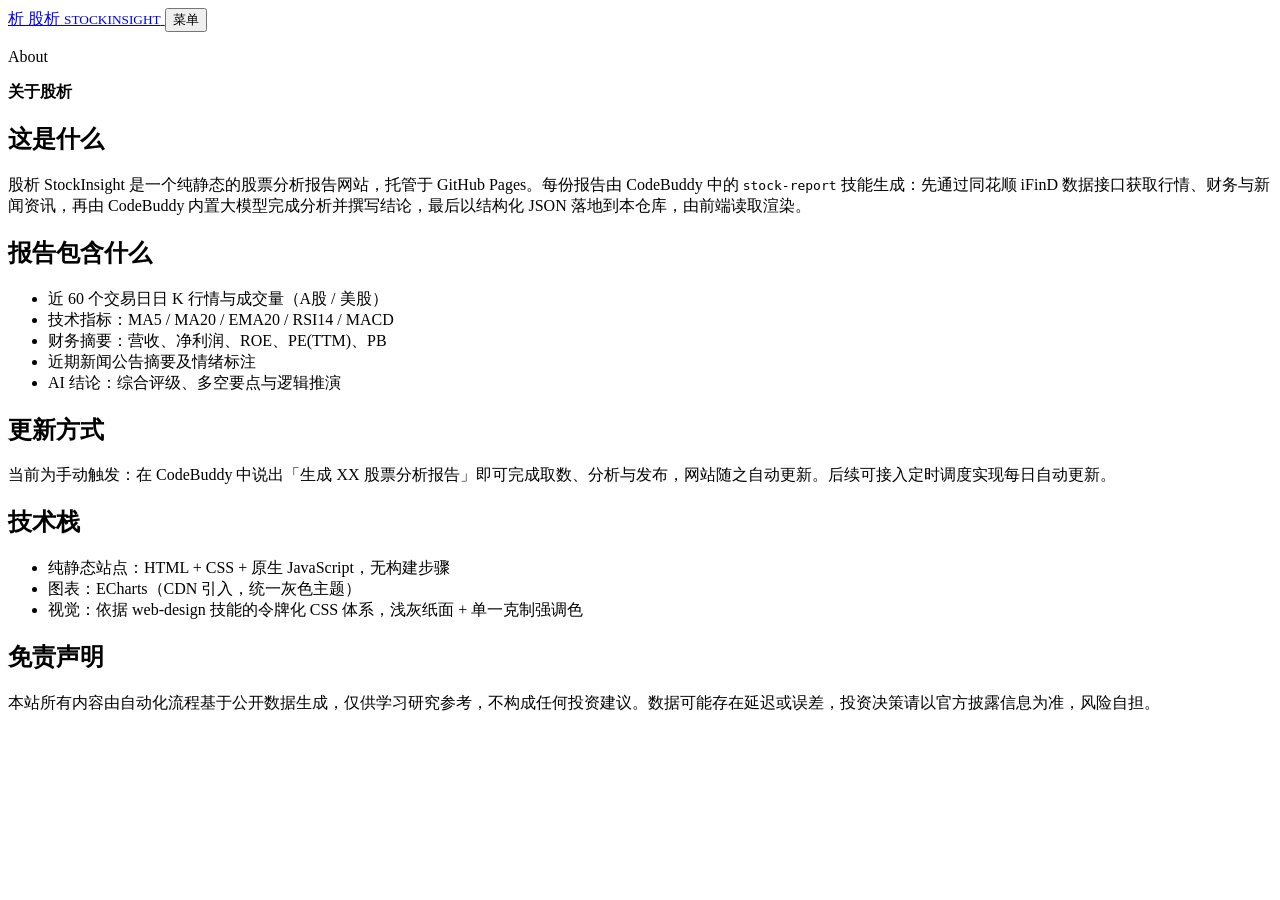
==== about.html @ b238d1f6 "feat: initial release of StockInsight site: about.html" ====
<!DOCTYPE html>
<html lang="zh-CN">
<head>
  <meta charset="UTF-8" />
  <meta name="viewport" content="width=device-width, initial-scale=1.0" />
  <title>关于 · 股析 StockInsight</title>
  <meta name="description" content="关于股析：数据来源、报告生成方式与免责声明。" />
  <link rel="stylesheet" href="assets/css/style.css" />
  <link rel="icon" href="data:image/svg+xml,<svg xmlns='http://www.w3.org/2000/svg' viewBox='0 0 100 100'><rect width='100' height='100' rx='22' fill='%2322262B'/><text x='50' y='68' font-size='52' text-anchor='middle' fill='white' font-family='sans-serif' font-weight='700'>析</text></svg>" />
</head>
<body>
  <header class="nav">
    <div class="nav-inner">
      <a class="brand" href="index.html">
        <span class="brand-mark">析</span>
        <span>股析 <small>STOCKINSIGHT</small></span>
      </a>
      <button class="nav-toggle" id="nav-toggle" aria-label="打开菜单">菜单</button>
      <nav class="nav-links" id="nav-links" aria-label="主导航"></nav>
    </div>
  </header>

  <main class="page-main">
    <div class="container prose">
      <p class="eyebrow">About</p>
      <h1 style="font-size:var(--text-2xl);margin-block:var(--space-3) var(--space-6)">关于股析</h1>

      <h2>这是什么</h2>
      <p>股析 StockInsight 是一个纯静态的股票分析报告网站，托管于 GitHub Pages。每份报告由 CodeBuddy 中的 <code>stock-report</code> 技能生成：先通过同花顺 iFinD 数据接口获取行情、财务与新闻资讯，再由 CodeBuddy 内置大模型完成分析并撰写结论，最后以结构化 JSON 落地到本仓库，由前端读取渲染。</p>

      <h2>报告包含什么</h2>
      <ul>
        <li>近 60 个交易日日 K 行情与成交量（A股 / 美股）</li>
        <li>技术指标：MA5 / MA20 / EMA20 / RSI14 / MACD</li>
        <li>财务摘要：营收、净利润、ROE、PE(TTM)、PB</li>
        <li>近期新闻公告摘要及情绪标注</li>
        <li>AI 结论：综合评级、多空要点与逻辑推演</li>
      </ul>

      <h2>更新方式</h2>
      <p>当前为手动触发：在 CodeBuddy 中说出「生成 XX 股票分析报告」即可完成取数、分析与发布，网站随之自动更新。后续可接入定时调度实现每日自动更新。</p>

      <h2>技术栈</h2>
      <ul>
        <li>纯静态站点：HTML + CSS + 原生 JavaScript，无构建步骤</li>
        <li>图表：ECharts（CDN 引入，统一灰色主题）</li>
        <li>视觉：依据 web-design 技能的令牌化 CSS 体系，浅灰纸面 + 单一克制强调色</li>
      </ul>

      <h2>免责声明</h2>
      <p>本站所有内容由自动化流程基于公开数据生成，仅供学习研究参考，不构成任何投资建议。数据可能存在延迟或误差，投资决策请以官方披露信息为准，风险自担。</p>
    </div>
  </main>

  <footer class="footer" id="footer"></footer>

  <script src="assets/js/common.js"></script>
</body>
</html>
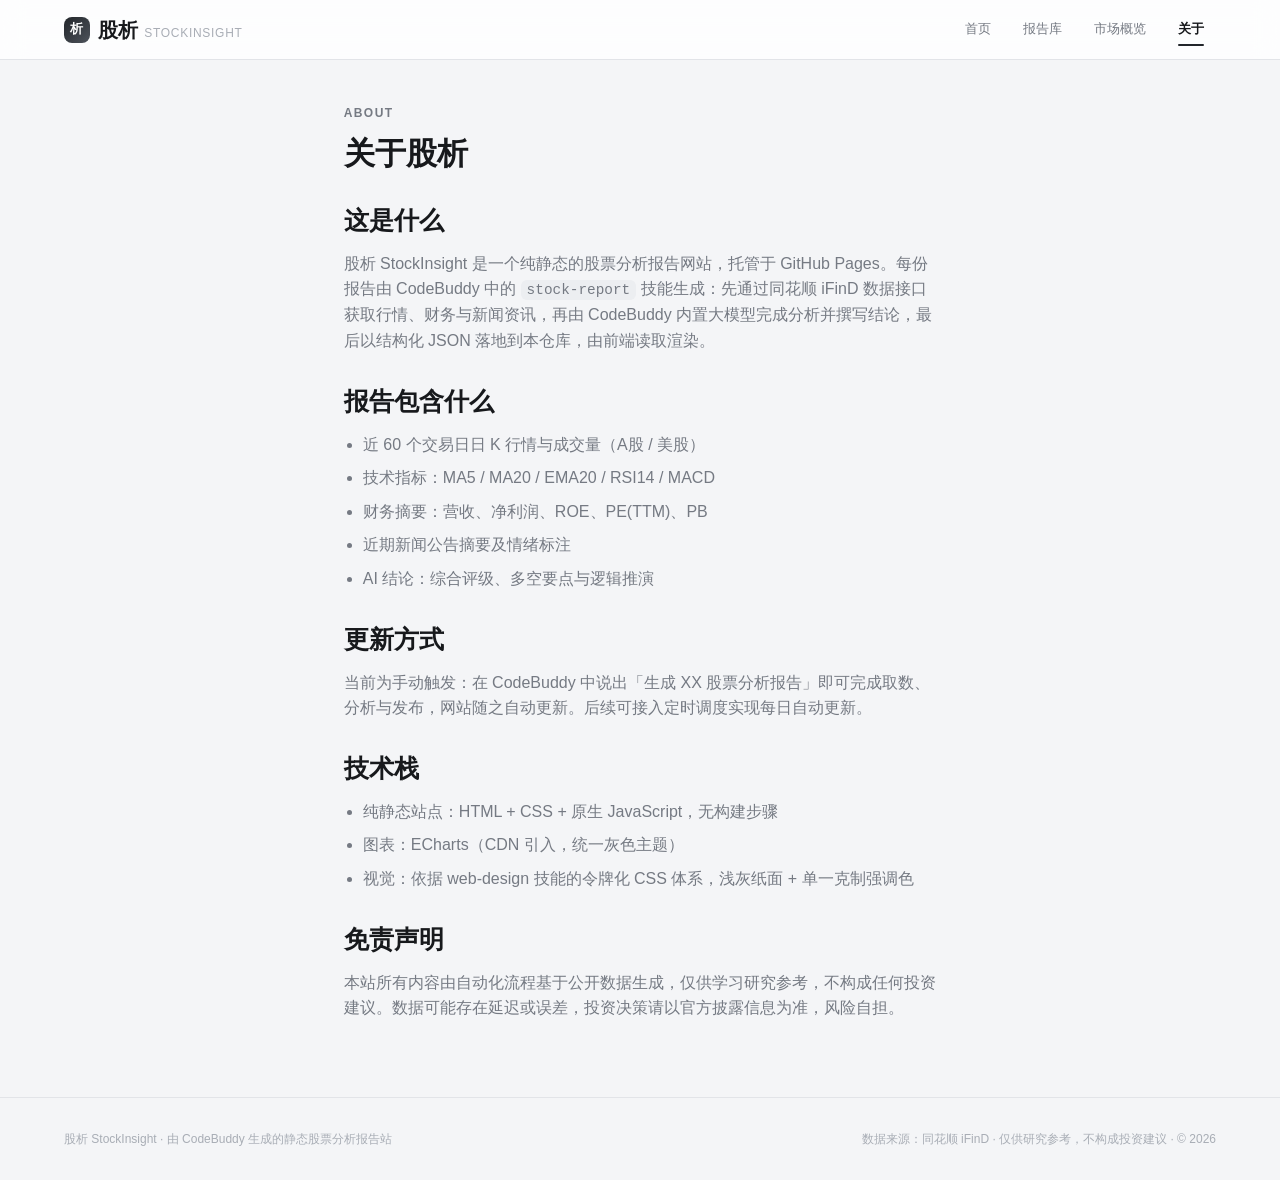
==== commit 3d6ee4b9: "mobile: 移动端兼容性优化: about.html" ====
--- a/about.html
+++ b/about.html
@@ -2,7 +2,8 @@
 <html lang="zh-CN">
 <head>
   <meta charset="UTF-8" />
-  <meta name="viewport" content="width=device-width, initial-scale=1.0" />
+  <meta name="viewport" content="width=device-width, initial-scale=1.0, viewport-fit=cover" />
+  <meta name="theme-color" content="#F4F5F7" />
   <title>关于 · 股析 StockInsight</title>
   <meta name="description" content="关于股析：数据来源、报告生成方式与免责声明。" />
   <link rel="stylesheet" href="assets/css/style.css" />
--- a/assets/css/style.css
+++ b/assets/css/style.css
@@ -0,0 +1,583 @@
+/* ============================================================
+   股析 StockInsight — 灰色精致主题
+   依据 web-design skill：三层令牌 / 8px 间距 / 1.25 字阶 /
+   表面分层 / 语义化 HTML / focus-visible / prefers-reduced-motion
+   ============================================================ */
+
+/* ---------- Layer 1: Primitive tokens ---------- */
+:root {
+  --gray-0: #ffffff;
+  --gray-25: #fafafb;
+  --gray-50: #f4f5f7;
+  --gray-100: #eceef1;
+  --gray-200: #e2e4e8;
+  --gray-300: #d3d6dc;
+  --gray-400: #a8adb5;
+  --gray-500: #757a83;
+  --gray-600: #4e535b;
+  --gray-700: #33383f;
+  --gray-800: #22262b;
+  --gray-900: #17191c;
+
+  --up-600: #a8362a;
+  --up-500: #c2402f;
+  --up-bg: #f8eeec;
+  --down-600: #1a6b42;
+  --down-500: #1f7a4d;
+  --down-bg: #eaf3ee;
+
+  --r-sm: 6px;
+  --r-md: 10px;
+  --r-lg: 14px;
+  --r-full: 999px;
+
+  --shadow-sm: 0 1px 2px rgb(23 25 28 / 0.04);
+  --shadow-md: 0 1px 3px rgb(23 25 28 / 0.06), 0 4px 14px rgb(23 25 28 / 0.04);
+
+  --space-1: 0.25rem;
+  --space-2: 0.5rem;
+  --space-3: 0.75rem;
+  --space-4: 1rem;
+  --space-5: 1.25rem;
+  --space-6: 1.5rem;
+  --space-8: 2rem;
+  --space-12: 3rem;
+  --space-16: 4rem;
+
+  --text-xs: 0.75rem;
+  --text-sm: 0.8rem;
+  --text-base: 1rem;
+  --text-lg: 1.25rem;
+  --text-xl: 1.563rem;
+  --text-2xl: 1.953rem;
+  --text-3xl: 2.441rem;
+
+  --font-sans: -apple-system, BlinkMacSystemFont, "SF Pro Text", "PingFang SC",
+    "Hiragino Sans GB", "Microsoft YaHei", "Segoe UI", sans-serif;
+  --font-mono: ui-monospace, "SF Mono", "JetBrains Mono", Menlo, Consolas, monospace;
+
+  --nav-h: 60px;
+  --maxw: 1200px;
+}
+
+/* ---------- Layer 2: Semantic aliases ---------- */
+:root {
+  --color-bg: var(--gray-50);
+  --color-surface: var(--gray-0);
+  --color-surface-2: var(--gray-25);
+  --color-border: var(--gray-200);
+  --color-border-strong: var(--gray-300);
+  --color-text-1: var(--gray-900);
+  --color-text-2: var(--gray-500);
+  --color-text-3: var(--gray-400);
+  --color-primary: var(--gray-800);
+  --color-primary-hover: var(--gray-900);
+  --color-on-primary: var(--gray-0);
+}
+
+/* ---------- Base ---------- */
+*, *::before, *::after { box-sizing: border-box; }
+
+html { scroll-behavior: smooth; scroll-padding-top: calc(var(--nav-h) + 72px); }
+
+body {
+  margin: 0;
+  font-family: var(--font-sans);
+  font-size: var(--text-base);
+  line-height: 1.6;
+  color: var(--color-text-1);
+  background: var(--color-bg);
+  -webkit-font-smoothing: antialiased;
+}
+
+h1, h2, h3 { line-height: 1.2; margin: 0; font-weight: 650; }
+p { margin: 0; }
+a { color: inherit; text-decoration: none; }
+img, canvas { display: block; max-width: 100%; }
+
+:focus-visible {
+  outline: 2px solid var(--gray-700);
+  outline-offset: 2px;
+  border-radius: var(--r-sm);
+}
+
+.num { font-family: var(--font-mono); font-variant-numeric: tabular-nums; }
+.up { color: var(--up-500); }
+.down { color: var(--down-500); }
+.flat { color: var(--color-text-2); }
+
+@media (prefers-reduced-motion: reduce) {
+  html { scroll-behavior: auto; }
+  *, *::before, *::after {
+    animation-duration: 0.01ms !important;
+    transition-duration: 0.01ms !important;
+  }
+}
+
+/* ---------- Layout ---------- */
+.container {
+  max-width: var(--maxw);
+  margin-inline: auto;
+  padding-inline: var(--space-6);
+}
+
+.page-main { padding-block: var(--space-8) var(--space-16); min-height: 60vh; }
+
+/* ---------- Top navigation ---------- */
+.nav {
+  position: sticky;
+  top: 0;
+  z-index: 50;
+  height: var(--nav-h);
+  background: rgb(255 255 255 / 0.82);
+  -webkit-backdrop-filter: blur(12px);
+  backdrop-filter: blur(12px);
+  border-bottom: 1px solid var(--color-border);
+}
+.nav-inner {
+  max-width: var(--maxw);
+  margin-inline: auto;
+  height: 100%;
+  padding-inline: var(--space-6);
+  display: flex;
+  align-items: center;
+  gap: var(--space-8);
+}
+.brand {
+  display: flex;
+  align-items: center;
+  gap: var(--space-2);
+  font-weight: 700;
+  font-size: var(--text-lg);
+  letter-spacing: 0.01em;
+  white-space: nowrap;
+}
+.brand-mark {
+  width: 26px;
+  height: 26px;
+  border-radius: 8px;
+  background: linear-gradient(135deg, var(--gray-800), var(--gray-600));
+  color: var(--gray-0);
+  display: grid;
+  place-items: center;
+  font-size: 13px;
+  font-weight: 700;
+}
+.brand small { font-size: var(--text-xs); font-weight: 500; color: var(--color-text-3); letter-spacing: 0.06em; }
+.nav-links { display: flex; align-items: center; gap: var(--space-2); margin-left: auto; }
+.nav-link {
+  position: relative;
+  padding: var(--space-2) var(--space-3);
+  border-radius: var(--r-sm);
+  font-size: var(--text-sm);
+  color: var(--color-text-2);
+  transition: color 150ms ease-out, background-color 150ms ease-out;
+}
+.nav-link:hover { color: var(--color-text-1); background: var(--gray-100); }
+.nav-link.active { color: var(--color-text-1); font-weight: 600; }
+.nav-link.active::after {
+  content: "";
+  position: absolute;
+  left: var(--space-3);
+  right: var(--space-3);
+  bottom: 2px;
+  height: 2px;
+  border-radius: 2px;
+  background: var(--gray-800);
+}
+.nav-toggle {
+  display: none;
+  margin-left: auto;
+  border: 1px solid var(--color-border);
+  background: var(--color-surface);
+  border-radius: var(--r-sm);
+  padding: var(--space-2) var(--space-3);
+  font-size: var(--text-sm);
+  color: var(--color-text-1);
+  cursor: pointer;
+}
+
+/* ---------- Hero (index) ---------- */
+.hero { padding-block: var(--space-12) var(--space-8); }
+.eyebrow {
+  font-size: var(--text-xs);
+  font-weight: 600;
+  letter-spacing: 0.12em;
+  text-transform: uppercase;
+  color: var(--color-text-3);
+}
+.hero h1 {
+  font-size: clamp(var(--text-2xl), 1.4rem + 2vw, var(--text-3xl));
+  margin-block: var(--space-3) var(--space-4);
+  letter-spacing: -0.01em;
+}
+.hero p { color: var(--color-text-2); max-width: 60ch; }
+.hero-stats {
+  display: flex;
+  flex-wrap: wrap;
+  gap: var(--space-8);
+  margin-top: var(--space-6);
+}
+.stat .stat-value { font-size: var(--text-xl); font-weight: 700; font-family: var(--font-mono); }
+.stat .stat-label { font-size: var(--text-xs); color: var(--color-text-3); margin-top: 2px; }
+
+/* ---------- Section headings ---------- */
+.section-head {
+  display: flex;
+  align-items: baseline;
+  justify-content: space-between;
+  gap: var(--space-4);
+  margin-block: var(--space-12) var(--space-6);
+}
+.section-head h2 { font-size: var(--text-xl); }
+.section-head .more { font-size: var(--text-sm); color: var(--color-text-2); }
+.section-head .more:hover { color: var(--color-text-1); }
+
+/* ---------- Cards ---------- */
+.card {
+  background: var(--color-surface);
+  border: 1px solid var(--color-border);
+  border-radius: var(--r-lg);
+  box-shadow: var(--shadow-sm);
+  transition: box-shadow 150ms ease-out, transform 150ms ease-out, border-color 150ms ease-out;
+}
+.card-hover:hover {
+  box-shadow: var(--shadow-md);
+  border-color: var(--color-border-strong);
+  transform: translateY(-2px);
+}
+
+.report-grid {
+  display: grid;
+  grid-template-columns: repeat(auto-fill, minmax(min(100%, 20rem), 1fr));
+  gap: var(--space-6);
+}
+
+.report-card { display: flex; flex-direction: column; padding: var(--space-5); gap: var(--space-3); }
+.report-card .card-top {
+  display: flex;
+  align-items: flex-start;
+  justify-content: space-between;
+  gap: var(--space-3);
+}
+.report-card .stock-name { font-size: var(--text-lg); font-weight: 650; }
+.report-card .stock-symbol { font-size: var(--text-xs); color: var(--color-text-3); font-family: var(--font-mono); }
+.report-card .price-line { text-align: right; }
+.report-card .price { font-family: var(--font-mono); font-size: var(--text-lg); font-weight: 700; }
+.report-card .chg { font-family: var(--font-mono); font-size: var(--text-sm); }
+.report-card .cover {
+  font-size: var(--text-sm);
+  color: var(--color-text-2);
+  display: -webkit-box;
+  -webkit-line-clamp: 2;
+  -webkit-box-orient: vertical;
+  overflow: hidden;
+  min-height: 2.6em;
+}
+.report-card .spark { height: 44px; }
+.report-card .card-foot {
+  display: flex;
+  align-items: center;
+  justify-content: space-between;
+  margin-top: auto;
+  padding-top: var(--space-3);
+  border-top: 1px solid var(--color-border);
+  font-size: var(--text-xs);
+  color: var(--color-text-3);
+}
+
+/* ---------- Badges & chips ---------- */
+.badge {
+  display: inline-flex;
+  align-items: center;
+  gap: 6px;
+  padding: 3px 10px;
+  border-radius: var(--r-full);
+  font-size: var(--text-xs);
+  font-weight: 600;
+  border: 1px solid var(--color-border);
+  background: var(--color-surface-2);
+  color: var(--color-text-2);
+  white-space: nowrap;
+}
+.badge .dot { width: 6px; height: 6px; border-radius: 50%; background: currentColor; }
+.badge.rating-buy, .badge.rating-add { color: var(--up-600); border-color: color-mix(in srgb, var(--up-500) 30%, transparent); background: var(--up-bg); }
+.badge.rating-neutral { color: var(--color-text-2); }
+.badge.rating-reduce { color: var(--down-600); border-color: color-mix(in srgb, var(--down-500) 30%, transparent); background: var(--down-bg); }
+.badge.market-CN { color: var(--gray-700); }
+.badge.market-US { color: var(--gray-700); }
+
+.chip {
+  padding: 5px 12px;
+  border-radius: var(--r-full);
+  border: 1px solid var(--color-border);
+  background: var(--color-surface);
+  font-size: var(--text-xs);
+  color: var(--color-text-2);
+  cursor: pointer;
+  transition: all 150ms ease-out;
+}
+.chip:hover { border-color: var(--color-border-strong); color: var(--color-text-1); }
+.chip.active { background: var(--gray-800); border-color: var(--gray-800); color: var(--gray-0); }
+
+/* ---------- Index strip ---------- */
+.index-strip {
+  display: grid;
+  grid-auto-flow: column;
+  grid-auto-columns: minmax(150px, 1fr);
+  gap: var(--space-4);
+  overflow-x: auto;
+  padding-bottom: var(--space-2);
+  scrollbar-width: thin;
+}
+.index-card { padding: var(--space-4) var(--space-5); }
+.index-card .idx-name { font-size: var(--text-sm); color: var(--color-text-2); }
+.index-card .idx-value { font-family: var(--font-mono); font-size: var(--text-lg); font-weight: 700; margin-top: 2px; }
+.index-card .idx-chg { font-family: var(--font-mono); font-size: var(--text-xs); margin-top: 2px; }
+
+/* ---------- Library: sidebar + list ---------- */
+.lib-layout {
+  display: grid;
+  grid-template-columns: 240px 1fr;
+  gap: var(--space-8);
+  align-items: start;
+}
+.sidebar {
+  position: sticky;
+  top: calc(var(--nav-h) + var(--space-6));
+  background: var(--color-surface);
+  border: 1px solid var(--color-border);
+  border-radius: var(--r-lg);
+  padding: var(--space-5);
+  box-shadow: var(--shadow-sm);
+}
+.sidebar h3 { font-size: var(--text-xs); letter-spacing: 0.1em; text-transform: uppercase; color: var(--color-text-3); margin-bottom: var(--space-3); }
+.side-group { margin-bottom: var(--space-5); }
+.side-group .group-head {
+  display: flex;
+  justify-content: space-between;
+  align-items: center;
+  font-size: var(--text-sm);
+  font-weight: 600;
+  color: var(--color-text-2);
+  padding-block: var(--space-2);
+  cursor: pointer;
+  user-select: none;
+}
+.side-group .group-head .count { font-size: var(--text-xs); color: var(--color-text-3); font-family: var(--font-mono); }
+.side-item {
+  display: flex;
+  align-items: center;
+  justify-content: space-between;
+  gap: var(--space-2);
+  width: 100%;
+  text-align: left;
+  border: 0;
+  background: transparent;
+  padding: var(--space-2) var(--space-3);
+  border-radius: var(--r-sm);
+  font-size: var(--text-sm);
+  color: var(--color-text-2);
+  cursor: pointer;
+  transition: all 150ms ease-out;
+}
+.side-item:hover { background: var(--gray-100); color: var(--color-text-1); }
+.side-item.active { background: var(--gray-800); color: var(--gray-0); }
+.side-item.active .cnt { color: var(--gray-300); }
+.side-item .cnt { font-size: var(--text-xs); color: var(--color-text-3); font-family: var(--font-mono); }
+
+.lib-toolbar {
+  display: flex;
+  flex-wrap: wrap;
+  gap: var(--space-3);
+  align-items: center;
+  margin-bottom: var(--space-6);
+}
+.search-box {
+  flex: 1 1 220px;
+  display: flex;
+  align-items: center;
+  gap: var(--space-2);
+  background: var(--color-surface);
+  border: 1px solid var(--color-border);
+  border-radius: var(--r-full);
+  padding: var(--space-2) var(--space-4);
+  transition: border-color 150ms ease-out;
+}
+.search-box:focus-within { border-color: var(--gray-400); }
+.search-box input { border: 0; outline: 0; background: transparent; flex: 1; font-size: var(--text-sm); color: var(--color-text-1); }
+.filter-chips { display: flex; gap: var(--space-2); }
+
+.report-list { display: flex; flex-direction: column; gap: var(--space-4); }
+.report-row {
+  display: grid;
+  grid-template-columns: 1fr auto;
+  gap: var(--space-4);
+  align-items: center;
+  padding: var(--space-4) var(--space-5);
+}
+.report-row .row-main { display: flex; flex-direction: column; gap: 4px; min-width: 0; }
+.report-row .row-title { display: flex; align-items: center; gap: var(--space-2); flex-wrap: wrap; }
+.report-row .row-title .nm { font-weight: 650; }
+.report-row .row-cover { font-size: var(--text-sm); color: var(--color-text-2); overflow: hidden; text-overflow: ellipsis; white-space: nowrap; }
+.report-row .row-side { text-align: right; }
+.report-row .row-date { font-size: var(--text-xs); color: var(--color-text-3); margin-top: 2px; }
+
+.empty-state {
+  text-align: center;
+  padding: var(--space-16) var(--space-6);
+  color: var(--color-text-3);
+  border: 1px dashed var(--color-border-strong);
+  border-radius: var(--r-lg);
+}
+
+/* ---------- Report detail ---------- */
+.stock-header {
+  display: flex;
+  flex-wrap: wrap;
+  align-items: flex-end;
+  justify-content: space-between;
+  gap: var(--space-6);
+  padding: var(--space-6);
+  margin-bottom: var(--space-6);
+}
+.stock-header .sh-name { font-size: var(--text-2xl); font-weight: 700; letter-spacing: -0.01em; }
+.stock-header .sh-symbol { font-family: var(--font-mono); color: var(--color-text-3); font-size: var(--text-sm); margin-top: 2px; }
+.stock-header .sh-meta { display: flex; flex-wrap: wrap; gap: var(--space-2); margin-top: var(--space-3); }
+.stock-header .sh-price { text-align: right; }
+.stock-header .sh-price .p { font-family: var(--font-mono); font-size: var(--text-3xl); font-weight: 750; line-height: 1.1; }
+.stock-header .sh-price .c { font-family: var(--font-mono); font-size: var(--text-sm); }
+
+.section-tabs {
+  position: sticky;
+  top: var(--nav-h);
+  z-index: 40;
+  display: flex;
+  gap: var(--space-2);
+  overflow-x: auto;
+  padding: var(--space-3) 0;
+  margin-bottom: var(--space-6);
+  background: linear-gradient(var(--color-bg) 82%, transparent);
+  scrollbar-width: none;
+}
+.section-tabs::-webkit-scrollbar { display: none; }
+.section-tab {
+  border: 1px solid var(--color-border);
+  background: var(--color-surface);
+  color: var(--color-text-2);
+  border-radius: var(--r-full);
+  padding: 6px 14px;
+  font-size: var(--text-sm);
+  white-space: nowrap;
+  cursor: pointer;
+  transition: all 150ms ease-out;
+}
+.section-tab:hover { color: var(--color-text-1); border-color: var(--color-border-strong); }
+.section-tab.active { background: var(--gray-800); border-color: var(--gray-800); color: var(--gray-0); font-weight: 600; }
+
+.panel { padding: var(--space-6); margin-bottom: var(--space-6); scroll-margin-top: calc(var(--nav-h) + 64px); }
+.panel-head { display: flex; align-items: baseline; justify-content: space-between; gap: var(--space-4); margin-bottom: var(--space-5); }
+.panel-head h2 { font-size: var(--text-lg); }
+.panel-head .hint { font-size: var(--text-xs); color: var(--color-text-3); }
+
+.chart-kline { width: 100%; height: 440px; }
+.chart-fallback { padding: var(--space-6); color: var(--color-text-3); font-size: var(--text-sm); text-align: center; }
+
+.kv-grid {
+  display: grid;
+  grid-template-columns: repeat(auto-fill, minmax(min(100%, 10rem), 1fr));
+  gap: var(--space-4);
+}
+.kv { background: var(--color-surface-2); border: 1px solid var(--color-border); border-radius: var(--r-md); padding: var(--space-4); }
+.kv .k { font-size: var(--text-xs); color: var(--color-text-3); }
+.kv .v { font-family: var(--font-mono); font-size: var(--text-lg); font-weight: 700; margin-top: 2px; }
+.kv .v small { font-size: var(--text-xs); color: var(--color-text-3); font-weight: 400; }
+
+.data-table { width: 100%; border-collapse: collapse; font-size: var(--text-sm); }
+.data-table th, .data-table td { padding: var(--space-3); text-align: right; border-bottom: 1px solid var(--color-border); }
+.data-table th:first-child, .data-table td:first-child { text-align: left; }
+.data-table th { font-size: var(--text-xs); color: var(--color-text-3); font-weight: 600; }
+.data-table td { font-family: var(--font-mono); }
+.data-table td:first-child { font-family: var(--font-sans); color: var(--color-text-2); }
+.data-table tr:last-child td { border-bottom: 0; }
+
+.news-list { display: flex; flex-direction: column; gap: var(--space-4); }
+.news-item { display: grid; grid-template-columns: 1fr auto; gap: var(--space-4); padding: var(--space-4) var(--space-5); }
+.news-item .n-title { font-weight: 600; font-size: var(--text-sm); }
+.news-item .n-sum { font-size: var(--text-sm); color: var(--color-text-2); margin-top: 4px; }
+.news-item .n-meta { font-size: var(--text-xs); color: var(--color-text-3); margin-top: var(--space-2); display: flex; gap: var(--space-3); }
+.news-item .n-sent { align-self: start; }
+
+.analysis-rating { display: flex; align-items: center; gap: var(--space-3); margin-bottom: var(--space-4); }
+.analysis-rating .big { font-size: var(--text-2xl); font-weight: 750; }
+.analysis-summary { color: var(--color-text-2); font-size: var(--text-sm); line-height: 1.8; }
+.bull-bear { display: grid; grid-template-columns: 1fr 1fr; gap: var(--space-4); margin-top: var(--space-6); }
+.bb-col { border-radius: var(--r-md); padding: var(--space-5); border: 1px solid var(--color-border); }
+.bb-col.bull { background: var(--up-bg); border-color: color-mix(in srgb, var(--up-500) 22%, transparent); }
+.bb-col.bear { background: var(--down-bg); border-color: color-mix(in srgb, var(--down-500) 22%, transparent); }
+.bb-col h3 { font-size: var(--text-sm); margin-bottom: var(--space-3); }
+.bb-col.bull h3 { color: var(--up-600); }
+.bb-col.bear h3 { color: var(--down-600); }
+.bb-col ul { margin: 0; padding-left: 1.1em; display: flex; flex-direction: column; gap: var(--space-2); }
+.bb-col li { font-size: var(--text-sm); color: var(--color-text-1); line-height: 1.6; }
+
+/* ---------- Market page ---------- */
+.market-grid { display: grid; grid-template-columns: repeat(auto-fill, minmax(min(100%, 15rem), 1fr)); gap: var(--space-4); }
+.market-card { padding: var(--space-5); }
+.market-card .m-name { font-size: var(--text-sm); color: var(--color-text-2); }
+.market-card .m-val { font-family: var(--font-mono); font-size: var(--text-xl); font-weight: 700; margin-top: var(--space-1); }
+.market-card .m-chg { font-family: var(--font-mono); font-size: var(--text-sm); margin-top: 2px; }
+
+/* ---------- Prose (about) ---------- */
+.prose { max-width: 72ch; }
+.prose h2 { font-size: var(--text-xl); margin-block: var(--space-8) var(--space-4); }
+.prose h3 { font-size: var(--text-base); margin-block: var(--space-6) var(--space-2); }
+.prose p { color: var(--color-text-2); margin-block: var(--space-3); }
+.prose ul { color: var(--color-text-2); padding-left: 1.2em; }
+.prose li { margin-block: var(--space-2); }
+.prose code { font-family: var(--font-mono); font-size: 0.9em; background: var(--gray-100); padding: 2px 6px; border-radius: var(--r-sm); }
+
+/* ---------- Footer ---------- */
+.footer { border-top: 1px solid var(--color-border); padding-block: var(--space-8); color: var(--color-text-3); font-size: var(--text-xs); }
+.footer-inner { display: flex; flex-wrap: wrap; gap: var(--space-4); justify-content: space-between; }
+
+/* ---------- Utilities ---------- */
+.skeleton {
+  background: linear-gradient(90deg, var(--gray-100) 25%, var(--gray-50) 50%, var(--gray-100) 75%);
+  background-size: 200% 100%;
+  animation: shimmer 1.4s infinite;
+  border-radius: var(--r-md);
+}
+@keyframes shimmer { to { background-position: -200% 0; } }
+.stagger-item { opacity: 0; translate: 0 0.75rem; animation: reveal 0.5s ease-out forwards; }
+@keyframes reveal { to { opacity: 1; translate: 0 0; } }
+
+/* ---------- Responsive ---------- */
+@media (max-width: 1024px) {
+  .lib-layout { grid-template-columns: 1fr; }
+  .sidebar { position: static; }
+}
+@media (max-width: 640px) {
+  .container { padding-inline: var(--space-4); }
+  .nav-inner { padding-inline: var(--space-4); }
+  .nav-links {
+    display: none;
+    position: absolute;
+    top: var(--nav-h);
+    left: 0;
+    right: 0;
+    flex-direction: column;
+    align-items: stretch;
+    background: var(--color-surface);
+    border-bottom: 1px solid var(--color-border);
+    padding: var(--space-3);
+    gap: var(--space-1);
+  }
+  .nav-links.open { display: flex; }
+  .nav-toggle { display: block; }
+  .bull-bear { grid-template-columns: 1fr; }
+  .report-row { grid-template-columns: 1fr; }
+  .report-row .row-side { text-align: left; }
+  .chart-kline { height: 320px; }
+  .hero-stats { gap: var(--space-6); }
+}
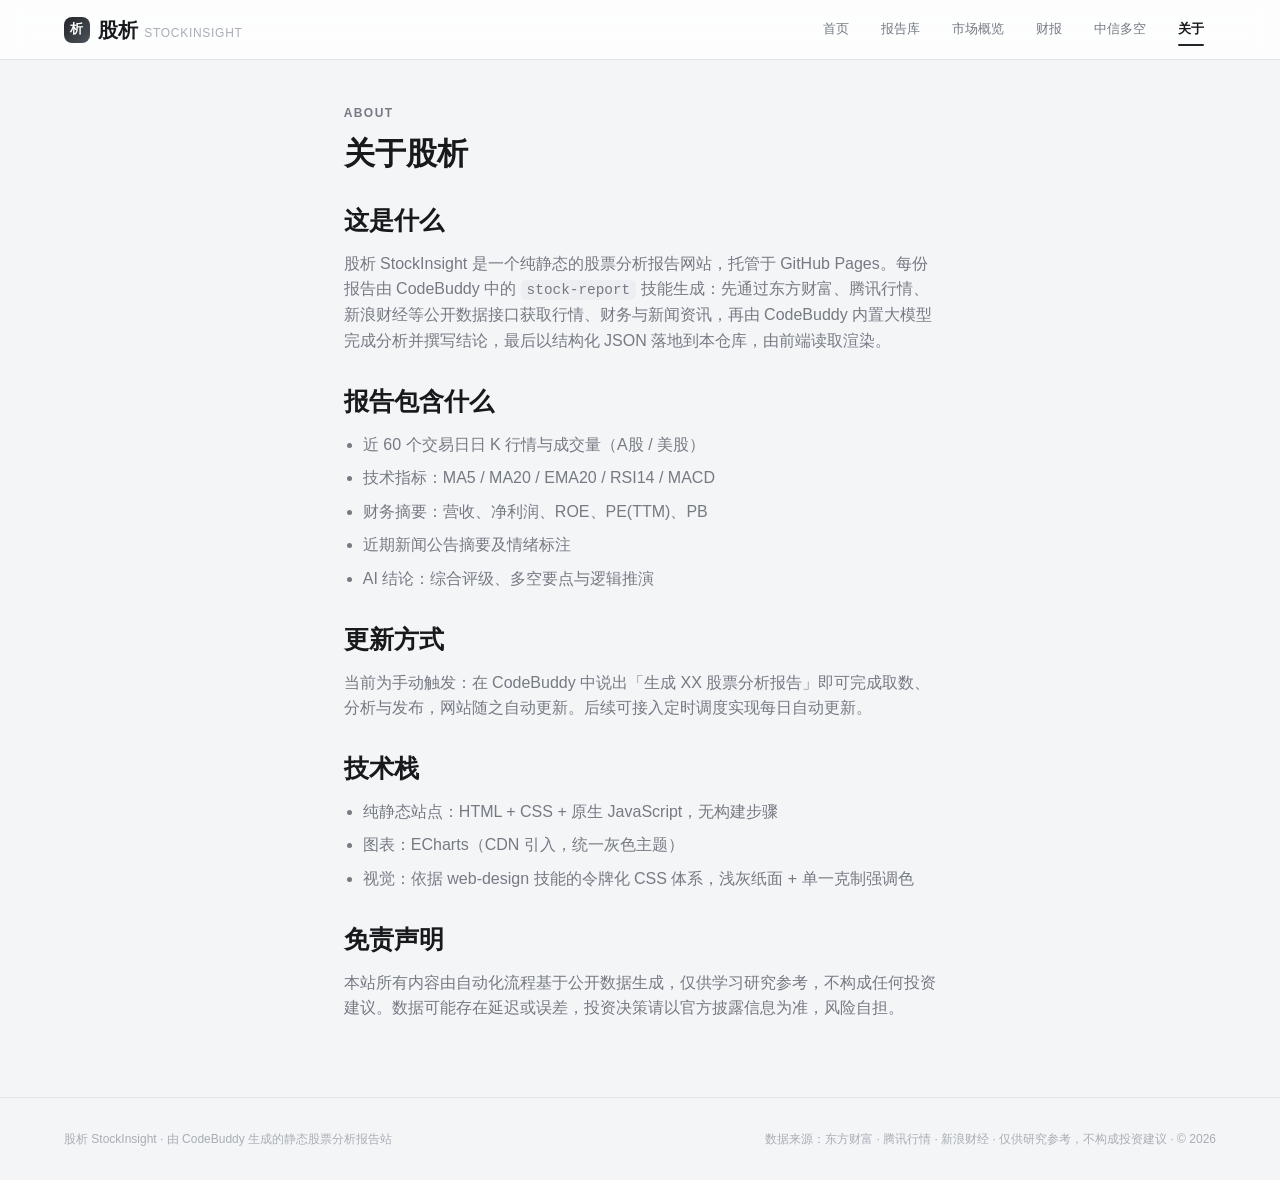
==== commit 93ff229e: "chore: 数据来源说明改为东财/腾讯/新浪 雷达与指数快照已迁到公开接口，页脚与关于页不再标注 iFinD。" ====
--- a/about.html
+++ b/about.html
@@ -7,9 +7,14 @@
   <title>关于 · 股析 StockInsight</title>
   <meta name="description" content="关于股析：数据来源、报告生成方式与免责声明。" />
   <link rel="stylesheet" href="assets/css/style.css" />
-  <link rel="icon" href="data:image/svg+xml,<svg xmlns='http://www.w3.org/2000/svg' viewBox='0 0 100 100'><rect width='100' height='100' rx='22' fill='%2322262B'/><text x='50' y='68' font-size='52' text-anchor='middle' fill='white' font-family='sans-serif' font-weight='700'>析</text></svg>" />
+  <link rel="icon" href="data:image/svg+xml,%3Csvg%20xmlns='http://www.w3.org/2000/svg'%20viewBox='0%200%20100%20100'%3E%3Crect%20width='100'%20height='100'%20rx='22'%20fill='%2322262B'/%3E%3Ctext%20x='50'%20y='68'%20font-size='52'%20text-anchor='middle'%20fill='white'%20font-family='sans-serif'%20font-weight='700'%3E%E6%9E%90%3C/text%3E%3C/svg%3E" />
 </head>
 <body>
+  <noscript>
+    <div style="margin:16px;padding:16px;border:1px solid #d3d6dc;border-radius:10px;font:14px/1.6 -apple-system,'PingFang SC',sans-serif;color:#33383f;background:#fff">
+      当前浏览器禁用了 JavaScript，页面数据无法加载。请在系统浏览器中开启 JavaScript 后重试。
+    </div>
+  </noscript>
   <header class="nav">
     <div class="nav-inner">
       <a class="brand" href="index.html">
@@ -27,7 +32,7 @@
       <h1 style="font-size:var(--text-2xl);margin-block:var(--space-3) var(--space-6)">关于股析</h1>
 
       <h2>这是什么</h2>
-      <p>股析 StockInsight 是一个纯静态的股票分析报告网站，托管于 GitHub Pages。每份报告由 CodeBuddy 中的 <code>stock-report</code> 技能生成：先通过同花顺 iFinD 数据接口获取行情、财务与新闻资讯，再由 CodeBuddy 内置大模型完成分析并撰写结论，最后以结构化 JSON 落地到本仓库，由前端读取渲染。</p>
+      <p>股析 StockInsight 是一个纯静态的股票分析报告网站，托管于 GitHub Pages。每份报告由 CodeBuddy 中的 <code>stock-report</code> 技能生成：先通过东方财富、腾讯行情、新浪财经等公开数据接口获取行情、财务与新闻资讯，再由 CodeBuddy 内置大模型完成分析并撰写结论，最后以结构化 JSON 落地到本仓库，由前端读取渲染。</p>
 
       <h2>报告包含什么</h2>
       <ul>
@@ -55,6 +60,6 @@
 
   <footer class="footer" id="footer"></footer>
 
-  <script src="assets/js/common.js"></script>
+  <script defer src="assets/js/common.js"></script>
 </body>
 </html>
--- a/assets/css/style.css
+++ b/assets/css/style.css
@@ -78,7 +78,11 @@
 /* ---------- Base ---------- */
 *, *::before, *::after { box-sizing: border-box; }
 
-html { scroll-behavior: smooth; scroll-padding-top: calc(var(--nav-h) + 72px); }
+html {
+  scroll-behavior: smooth;
+  scroll-padding-top: calc(var(--nav-h) + 72px);
+  -webkit-text-size-adjust: 100%;
+}
 
 body {
   margin: 0;
@@ -88,6 +92,7 @@
   color: var(--color-text-1);
   background: var(--color-bg);
   -webkit-font-smoothing: antialiased;
+  -webkit-tap-highlight-color: transparent;
 }
 
 h1, h2, h3 { line-height: 1.2; margin: 0; font-weight: 650; }
@@ -185,6 +190,29 @@
   border-radius: 2px;
   background: var(--gray-800);
 }
+/* 微信 X5 及旧版 WebView 对 backdrop-filter 支持不佳，会持续重绘导致页面闪烁/卡顿，
+   此类环境改用不透明白底 */
+.is-wechat .nav, .legacy-webview .nav {
+  -webkit-backdrop-filter: none;
+  backdrop-filter: none;
+  background: #ffffff;
+}
+#si-wechat-tip {
+  position: fixed;
+  left: var(--space-4);
+  right: var(--space-4);
+  bottom: var(--space-4);
+  bottom: calc(var(--space-4) + env(safe-area-inset-bottom, 0px));
+  z-index: 60;
+  background: var(--gray-900);
+  color: var(--gray-0);
+  font-size: var(--text-sm);
+  line-height: 1.5;
+  padding: var(--space-3) var(--space-4);
+  border-radius: var(--r-md);
+  box-shadow: var(--shadow-md);
+  text-align: center;
+}
 .nav-toggle {
   display: none;
   margin-left: auto;
@@ -301,9 +329,12 @@
   white-space: nowrap;
 }
 .badge .dot { width: 6px; height: 6px; border-radius: 50%; background: currentColor; }
-.badge.rating-buy, .badge.rating-add { color: var(--up-600); border-color: color-mix(in srgb, var(--up-500) 30%, transparent); background: var(--up-bg); }
+/* color-mix() 前先给纯色降级：旧版 Chromium（含鸿蒙部分内核）不支持时整条声明会被丢弃 */
+.badge.rating-buy, .badge.rating-add { color: var(--up-600); border-color: var(--up-500); background: var(--up-bg); }
+.badge.rating-buy, .badge.rating-add { border-color: color-mix(in srgb, var(--up-500) 30%, transparent); }
 .badge.rating-neutral { color: var(--color-text-2); }
-.badge.rating-reduce { color: var(--down-600); border-color: color-mix(in srgb, var(--down-500) 30%, transparent); background: var(--down-bg); }
+.badge.rating-reduce { color: var(--down-600); border-color: var(--down-500); background: var(--down-bg); }
+.badge.rating-reduce { border-color: color-mix(in srgb, var(--down-500) 30%, transparent); }
 .badge.market-CN { color: var(--gray-700); }
 .badge.market-US { color: var(--gray-700); }
 
@@ -364,6 +395,21 @@
   cursor: pointer;
   user-select: none;
 }
+/* 折叠面板（details/summary）：移动端可收起分组，桌面端默认展开 */
+.side-group > summary.group-head { list-style: none; }
+.side-group > summary.group-head::-webkit-details-marker { display: none; }
+.side-group > summary.group-head::after {
+  content: "";
+  flex: none;
+  width: 6px;
+  height: 6px;
+  margin-left: var(--space-2);
+  border-right: 1.5px solid var(--color-text-3);
+  border-bottom: 1.5px solid var(--color-text-3);
+  transform: rotate(45deg);
+  transition: transform 150ms ease-out;
+}
+.side-group[open] > summary.group-head::after { transform: rotate(225deg); }
 .side-group .group-head .count { font-size: var(--text-xs); color: var(--color-text-3); font-family: var(--font-mono); }
 .side-item {
   display: flex;
@@ -409,6 +455,293 @@
 .filter-chips { display: flex; gap: var(--space-2); }
 
 .report-list { display: flex; flex-direction: column; gap: var(--space-4); }
+
+/* ---------- 股票雷达 ---------- */
+.radar-status {
+  display: flex;
+  align-items: center;
+  flex-wrap: wrap;
+  gap: var(--space-2) var(--space-3);
+  font-size: var(--text-sm);
+  color: var(--color-text-2);
+  padding: var(--space-3) var(--space-4);
+  background: var(--color-surface-2);
+  border: 1px solid var(--color-border);
+  border-radius: var(--r-md);
+  margin-bottom: var(--space-4);
+}
+.radar-status b { color: var(--color-text-1); font-weight: 700; }
+.rs-main {
+  flex: 1 1 auto;
+  min-width: 0;
+  display: flex;
+  flex-wrap: wrap;
+  column-gap: var(--space-2);
+  row-gap: 2px;
+}
+.rs-seg { white-space: nowrap; }
+.rs-seg:not(:last-child)::after {
+  content: "·";
+  margin-left: var(--space-2);
+  color: var(--color-text-3);
+}
+.rs-new { color: var(--up-600) !important; }
+.rs-live {
+  display: inline-flex;
+  align-items: center;
+  gap: 6px;
+  font-size: var(--text-xs);
+  color: var(--color-text-3);
+  white-space: nowrap;
+}
+.rs-dot {
+  width: 6px;
+  height: 6px;
+  border-radius: 50%;
+  background: var(--up-500);
+  animation: rs-pulse 1.6s ease-in-out infinite;
+}
+.rs-live.is-failed .rs-dot { background: var(--down-500); animation: none; }
+.rs-live.is-failed .rs-tick { color: var(--down-600); }
+@keyframes rs-pulse { 0%, 100% { opacity: 1; } 50% { opacity: 0.25; } }
+.rs-btn {
+  flex: 0 0 auto;
+  font: inherit;
+  font-size: var(--text-xs);
+  font-weight: 600;
+  min-height: 30px;
+  padding: 4px 12px;
+  border-radius: var(--r-full);
+  border: 1px solid var(--color-border-strong);
+  background: var(--color-surface);
+  color: var(--color-text-1);
+  cursor: pointer;
+  white-space: nowrap;
+}
+.rs-btn:hover { background: var(--gray-800); border-color: var(--gray-800); color: var(--gray-0); }
+.rs-btn:disabled { cursor: default; opacity: 0.6; }
+.rs-btn.is-busy { background: var(--color-surface-2); color: var(--color-text-3); }
+.rs-sub { color: var(--color-text-3); }
+
+/* 雷达标的切换：下拉框只展示当前标的的动态 */
+.radar-toolbar {
+  display: flex;
+  flex-wrap: wrap;
+  align-items: center;
+  gap: var(--space-2) var(--space-3);
+  margin-bottom: var(--space-4);
+}
+.radar-picker {
+  display: inline-flex;
+  align-items: center;
+  gap: var(--space-2);
+  padding: 4px 6px 4px var(--space-4);
+  background: var(--color-surface);
+  border: 1px solid var(--color-border);
+  border-radius: var(--r-full);
+  transition: border-color 150ms ease-out;
+}
+.radar-picker:hover { border-color: var(--color-border-strong); }
+.radar-picker:focus-within { border-color: var(--gray-400); }
+.rp-label { font-size: var(--text-xs); color: var(--color-text-3); white-space: nowrap; }
+.radar-picker select {
+  font: inherit;
+  font-size: var(--text-sm);
+  font-weight: 650;
+  color: var(--color-text-1);
+  background: transparent;
+  border: 0;
+  outline: 0;
+  padding: 4px 2px;
+  max-width: min(58vw, 320px);
+  cursor: pointer;
+  text-overflow: ellipsis;
+}
+.radar-hint { font-size: var(--text-xs); color: var(--color-text-3); }
+
+.ri-new {
+  font-size: 11px;
+  font-weight: 700;
+  letter-spacing: 0.04em;
+  padding: 1px 7px;
+  border-radius: var(--r-sm);
+  color: var(--gray-0);
+  background: var(--up-600);
+  white-space: nowrap;
+}
+.radar-item.is-new { animation: ri-flash 2.4s ease-out 1; }
+@keyframes ri-flash { from { background: var(--up-bg); } to { background: var(--color-surface); } }
+
+/* ---------- 中信多空 ---------- */
+.citic-kpis {
+  display: grid;
+  grid-template-columns: repeat(4, 1fr);
+  gap: var(--space-4);
+  margin-bottom: var(--space-6);
+}
+.kpi { padding: var(--space-4) var(--space-5); }
+.kpi-label { font-size: var(--text-xs); color: var(--color-text-2); margin-bottom: var(--space-2); }
+.kpi-value { font-size: 1.5rem; font-weight: 700; font-variant-numeric: tabular-nums; }
+
+.citic-toolbar {
+  display: flex;
+  flex-wrap: wrap;
+  align-items: center;
+  gap: var(--space-3);
+  margin-bottom: var(--space-4);
+}
+.citic-exchange { display: flex; flex-wrap: wrap; gap: var(--space-2); }
+
+.citic-table-wrap { overflow-x: auto; }
+.citic-table {
+  width: 100%;
+  border-collapse: collapse;
+  background: var(--color-surface);
+  border: 1px solid var(--color-border);
+  border-radius: var(--r-md);
+  overflow: hidden;
+  font-size: var(--text-sm);
+}
+.citic-table th, .citic-table td {
+  padding: var(--space-3) var(--space-4);
+  text-align: right;
+  border-bottom: 1px solid var(--color-border);
+  white-space: nowrap;
+}
+.citic-table th.num-left, .citic-table td.c-cell-code { text-align: left; }
+.citic-table thead th {
+  background: var(--color-surface-2);
+  color: var(--color-text-2);
+  font-weight: 600;
+  position: sticky;
+  top: 0;
+  cursor: default;
+}
+.citic-table th.sortable { cursor: pointer; user-select: none; }
+.citic-table th.sortable:hover { color: var(--color-text-1); }
+.citic-table th.sortable::after {
+  content: "";
+  display: inline-block;
+  margin-left: 4px;
+  opacity: 0.35;
+  font-size: 0.7em;
+}
+.citic-table th.sortable.asc::after { content: "▲"; opacity: 0.9; }
+.citic-table th.sortable.desc::after { content: "▼"; opacity: 0.9; }
+.citic-table tbody tr:last-child td { border-bottom: none; }
+.citic-table tbody tr:hover { background: var(--color-surface-2); }
+.c-cell-code { display: flex; flex-direction: column; gap: 2px; line-height: 1.3; }
+.c-code { font-weight: 650; color: var(--color-text-1); }
+.c-ex { font-size: 11px; color: var(--color-text-3); }
+.citic-note { margin-top: var(--space-4); font-size: var(--text-xs); color: var(--color-text-3); line-height: 1.6; }
+.citic-legends { display: flex; flex-wrap: wrap; gap: var(--space-3) var(--space-5); margin: var(--space-4) 0; font-size: var(--text-sm); color: var(--color-text-2); line-height: 1.6; }
+.citic-legends b.up { color: var(--color-up, #c0392b); }
+.citic-legends b.down { color: var(--color-down, #27ae60); }
+.citic-compare-wrap { margin-top: var(--space-6); }
+.citic-compare-table thead tr:first-child th[colspan] { border-bottom: none; }
+.citic-compare-table thead tr:last-child th { font-size: var(--text-xs); color: var(--color-text-3); }
+
+.radar-filters { display: flex; flex-wrap: wrap; gap: var(--space-2); margin-bottom: var(--space-5); }
+.radar-filters .chip { display: inline-flex; align-items: center; gap: 5px; }
+.chip-cnt {
+  font-size: 11px;
+  color: var(--color-text-3);
+  background: var(--color-surface-2);
+  border-radius: var(--r-full);
+  padding: 0 6px;
+  line-height: 16px;
+}
+.radar-filters .chip.active .chip-cnt { color: var(--gray-0); background: rgba(255, 255, 255, 0.22); }
+
+.radar-list { display: flex; flex-direction: column; gap: var(--space-3); }
+.radar-item {
+  position: relative;
+  padding: var(--space-4) var(--space-5);
+  border-left: 3px solid var(--color-border);
+}
+.radar-item.is-negative { border-left-color: var(--down-500); }
+.radar-item.is-positive { border-left-color: var(--up-500); }
+
+.ri-head { display: flex; flex-wrap: wrap; align-items: center; gap: var(--space-2) var(--space-3); }
+.ri-stock { display: inline-flex; align-items: center; gap: 6px; font-weight: 650; font-size: var(--text-sm); }
+.ri-code { font-size: 11px; color: var(--color-text-3); font-weight: 400; }
+.ri-tags { display: inline-flex; flex-wrap: wrap; gap: 4px; margin-left: auto; }
+.ri-tag {
+  font-size: 11px;
+  font-weight: 600;
+  padding: 1px 7px;
+  border-radius: var(--r-sm);
+  border: 1px solid var(--color-border);
+  color: var(--color-text-2);
+  background: var(--color-surface-2);
+  white-space: nowrap;
+}
+.ri-tag.tag-hot { color: var(--up-600); border-color: var(--up-500); background: var(--up-bg); }
+.ri-tag.tag-pos { color: var(--up-600); border-color: var(--up-500); background: var(--up-bg); }
+.ri-tag.tag-neg { color: var(--down-600); border-color: var(--down-500); background: var(--down-bg); }
+.ri-tag.tag-live { color: var(--gray-800); border-color: var(--gray-400); background: var(--gray-100); }
+
+.ri-title {
+  font-size: var(--text-base);
+  font-weight: 650;
+  line-height: 1.5;
+  margin-block: var(--space-2) var(--space-1);
+  color: var(--color-text-1);
+}
+.ri-sum {
+  font-size: var(--text-sm);
+  color: var(--color-text-2);
+  line-height: 1.65;
+  display: -webkit-box;
+  -webkit-line-clamp: 2;
+  -webkit-box-orient: vertical;
+  overflow: hidden;
+}
+.ri-meta {
+  display: flex;
+  align-items: center;
+  justify-content: space-between;
+  gap: var(--space-3);
+  margin-top: var(--space-3);
+  font-size: var(--text-xs);
+  color: var(--color-text-3);
+}
+.ri-links { display: inline-flex; flex-wrap: wrap; gap: var(--space-3); margin-left: auto; }
+.ri-report { font-size: var(--text-xs); font-weight: 600; color: var(--color-text-1); white-space: nowrap; }
+.ri-report:hover { color: var(--up-600); }
+
+/* 侧边栏"另有 N 只"提示 */
+.side-more { font-size: var(--text-xs); color: var(--color-text-3); padding: var(--space-2) var(--space-3); line-height: 1.6; }
+
+/* 报告库分页 */
+.lib-pager {
+  display: flex;
+  flex-wrap: wrap;
+  align-items: center;
+  justify-content: space-between;
+  gap: var(--space-3);
+  margin-top: var(--space-6);
+  padding-top: var(--space-5);
+  border-top: 1px solid var(--color-border);
+}
+.pg-info { font-size: var(--text-xs); color: var(--color-text-3); }
+.pg-controls { display: flex; flex-wrap: wrap; align-items: center; gap: var(--space-1); }
+.pg-btn {
+  min-width: 36px;
+  min-height: 36px;
+  padding: 6px 12px;
+  border: 1px solid var(--color-border);
+  background: var(--color-surface);
+  border-radius: var(--r-sm);
+  font-size: var(--text-sm);
+  color: var(--color-text-2);
+  cursor: pointer;
+  transition: all 150ms ease-out;
+}
+.pg-btn:hover:not(:disabled) { border-color: var(--color-border-strong); color: var(--color-text-1); }
+.pg-btn.active { background: var(--gray-800); border-color: var(--gray-800); color: var(--gray-0); font-weight: 600; }
+.pg-btn:disabled { opacity: 0.4; cursor: not-allowed; }
+.pg-gap { color: var(--color-text-3); font-size: var(--text-sm); padding-inline: var(--space-1); }
 .report-row {
   display: grid;
   grid-template-columns: 1fr auto;
@@ -482,6 +815,103 @@
 
 .chart-kline { width: 100%; height: 440px; }
 .chart-fallback { padding: var(--space-6); color: var(--color-text-3); font-size: var(--text-sm); text-align: center; }
+.chart-line { width: 100%; height: 300px; }
+.chart-note { font-size: var(--text-xs); color: var(--color-text-3); margin-top: var(--space-2); }
+.sub-head { font-size: var(--text-sm); font-weight: 650; color: var(--color-text-1); margin-block: var(--space-8) var(--space-4); }
+.sub-head:first-child { margin-top: 0; }
+
+/* 同业指标切换 */
+.metric-switch { display: flex; flex-wrap: wrap; gap: var(--space-2); margin-bottom: var(--space-4); }
+
+/* 毛利率归因 */
+.attr-list { list-style: none; margin: 0; padding: 0; display: flex; flex-direction: column; gap: var(--space-3); }
+.attr-list li { display: flex; gap: var(--space-3); align-items: flex-start; font-size: var(--text-sm); color: var(--color-text-2); line-height: 1.7; }
+.attr-tag {
+  flex: none;
+  font-size: var(--text-xs);
+  font-weight: 600;
+  color: var(--gray-700);
+  background: var(--gray-100);
+  border: 1px solid var(--color-border);
+  border-radius: var(--r-sm);
+  padding: 2px 8px;
+  margin-top: 2px;
+}
+
+/* 提示条 */
+.callout {
+  margin-top: var(--space-5);
+  padding: var(--space-4) var(--space-5);
+  background: var(--color-surface-2);
+  border: 1px solid var(--color-border);
+  border-left: 3px solid var(--gray-700);
+  border-radius: var(--r-md);
+  font-size: var(--text-sm);
+  color: var(--color-text-2);
+  line-height: 1.75;
+}
+.callout strong { display: block; color: var(--color-text-1); font-weight: 650; margin-bottom: var(--space-1); }
+
+/* 三档情景 */
+.scenario-grid { display: grid; grid-template-columns: repeat(auto-fit, minmax(min(100%, 15rem), 1fr)); gap: var(--space-4); }
+.scn-card { border: 1px solid var(--color-border); border-radius: var(--r-md); padding: var(--space-4) var(--space-5); background: var(--color-surface-2); display: flex; flex-direction: column; gap: var(--space-3); }
+.scn-card.scn-bull { background: var(--up-bg); border-color: var(--up-500); }
+.scn-card.scn-bear { background: var(--down-bg); border-color: var(--down-500); }
+.scn-head { display: flex; align-items: baseline; justify-content: space-between; gap: var(--space-3); }
+.scn-name { font-weight: 650; font-size: var(--text-base); }
+.scn-upside { font-size: var(--text-lg); font-weight: 750; }
+.scn-row { display: flex; flex-direction: column; gap: 2px; }
+.scn-label { font-size: var(--text-xs); color: var(--color-text-3); }
+.scn-row p { font-size: var(--text-sm); color: var(--color-text-2); line-height: 1.65; }
+
+/* 催化剂列表 */
+.catalyst-list { margin: 0; padding-left: 1.2em; display: flex; flex-direction: column; gap: var(--space-2); }
+.catalyst-list li { font-size: var(--text-sm); color: var(--color-text-2); line-height: 1.7; }
+
+/* 风险表 */
+.risk-table td:nth-child(2) { text-align: center; }
+.risk-detail { font-family: var(--font-sans) !important; color: var(--color-text-2) !important; line-height: 1.7; min-width: 18rem; }
+.risk-badge {
+  display: inline-block;
+  padding: 2px 10px;
+  border-radius: var(--r-full);
+  font-size: var(--text-xs);
+  font-weight: 600;
+  white-space: nowrap;
+  border: 1px solid var(--color-border);
+}
+.risk-badge.risk-high { color: var(--down-600); background: var(--down-bg); border-color: var(--down-500); }
+.risk-badge.risk-midhigh { color: var(--up-600); background: var(--up-bg); border-color: var(--up-500); }
+.risk-badge.risk-mid { color: var(--color-text-2); background: var(--gray-100); }
+
+/* 证伪条件 */
+.falsify-list { list-style: none; margin: 0; padding: 0; display: flex; flex-direction: column; gap: var(--space-3); }
+.falsify-list li {
+  position: relative;
+  padding-left: var(--space-6);
+  font-size: var(--text-sm);
+  color: var(--color-text-2);
+  line-height: 1.7;
+}
+.falsify-list li::before {
+  content: "!";
+  position: absolute;
+  left: 0;
+  top: 1px;
+  width: 18px;
+  height: 18px;
+  border-radius: 50%;
+  background: var(--gray-800);
+  color: var(--gray-0);
+  font-size: 11px;
+  font-weight: 700;
+  display: grid;
+  place-items: center;
+}
+
+/* KPI 表 */
+.kpi-table td:first-child { font-weight: 600; color: var(--color-text-1); }
+.kpi-thr { font-family: var(--font-sans) !important; color: var(--color-text-2) !important; min-width: 12rem; }
 
 .kv-grid {
   display: grid;
@@ -494,6 +924,13 @@
 .kv .v small { font-size: var(--text-xs); color: var(--color-text-3); font-weight: 400; }
 
 .data-table { width: 100%; border-collapse: collapse; font-size: var(--text-sm); }
+/* 窄屏表格横向滚动，防止撑破卡片 */
+.table-scroll {
+  overflow-x: auto;
+  -webkit-overflow-scrolling: touch;
+  border-radius: var(--r-md);
+}
+.table-scroll .data-table { min-width: 26rem; }
 .data-table th, .data-table td { padding: var(--space-3); text-align: right; border-bottom: 1px solid var(--color-border); }
 .data-table th:first-child, .data-table td:first-child { text-align: left; }
 .data-table th { font-size: var(--text-xs); color: var(--color-text-3); font-weight: 600; }
@@ -513,8 +950,10 @@
 .analysis-summary { color: var(--color-text-2); font-size: var(--text-sm); line-height: 1.8; }
 .bull-bear { display: grid; grid-template-columns: 1fr 1fr; gap: var(--space-4); margin-top: var(--space-6); }
 .bb-col { border-radius: var(--r-md); padding: var(--space-5); border: 1px solid var(--color-border); }
-.bb-col.bull { background: var(--up-bg); border-color: color-mix(in srgb, var(--up-500) 22%, transparent); }
-.bb-col.bear { background: var(--down-bg); border-color: color-mix(in srgb, var(--down-500) 22%, transparent); }
+.bb-col.bull { background: var(--up-bg); border-color: var(--up-500); }
+.bb-col.bull { border-color: color-mix(in srgb, var(--up-500) 22%, transparent); }
+.bb-col.bear { background: var(--down-bg); border-color: var(--down-500); }
+.bb-col.bear { border-color: color-mix(in srgb, var(--down-500) 22%, transparent); }
 .bb-col h3 { font-size: var(--text-sm); margin-bottom: var(--space-3); }
 .bb-col.bull h3 { color: var(--up-600); }
 .bb-col.bear h3 { color: var(--down-600); }
@@ -580,4 +1019,332 @@
   .report-row .row-side { text-align: left; }
   .chart-kline { height: 320px; }
   .hero-stats { gap: var(--space-6); }
-}
+
+  /* 触控目标 ≥ 44px */
+  .nav-link { min-height: 44px; display: flex; align-items: center; }
+  .chip { min-height: 40px; padding: 8px 14px; display: inline-flex; align-items: center; }
+  .rs-btn { min-height: 40px; padding: 8px 16px; display: inline-flex; align-items: center; }
+  .radar-picker { width: 100%; padding: 4px 6px 4px var(--space-3); }
+  .radar-picker select { flex: 1 1 auto; max-width: none; min-height: 32px; padding: 4px 0; }
+  .section-tab { min-height: 40px; padding: 8px 16px; display: inline-flex; align-items: center; }
+  .side-item { min-height: 44px; }
+  .citic-kpis { grid-template-columns: repeat(2, 1fr); gap: var(--space-3); }
+  .citic-table th, .citic-table td { padding: var(--space-2) var(--space-3); }
+  .nav-toggle { min-height: 40px; padding: 8px 14px; }
+
+  /* 大盘条：横滑改两列网格 */
+  .index-strip {
+    grid-auto-flow: row;
+    grid-template-columns: 1fr 1fr;
+    grid-auto-columns: auto;
+    overflow-x: visible;
+  }
+
+  /* 详情页章节 tabs 移动端不再吸顶，避免与顶部导航叠加吃掉 1/5 屏幕 */
+  .section-tabs { position: static; top: auto; background: none; padding-top: 0; }
+  .panel { scroll-margin-top: calc(var(--nav-h) + var(--space-4)); }
+
+  /* 横向滚动容器：抑制 iOS 左右滑动触发系统返回手势 */
+  .section-tabs, .index-strip, .table-scroll { overscroll-behavior-x: contain; }
+
+  /* 折叠分组标题触控区 ≥44px */
+  .side-group > summary.group-head { min-height: 44px; }
+
+  /* 详情页头部与新闻项堆叠 */
+  .stock-header { flex-direction: column; align-items: flex-start; }
+  .stock-header .sh-price { text-align: left; }
+  .stock-header .sh-price .p { font-size: var(--text-2xl); }
+  .news-item { grid-template-columns: 1fr; }
+  .news-item .n-sent { justify-self: start; }
+
+  /* 面板与区块间距收紧 */
+  .panel { padding: var(--space-5) var(--space-4); }
+  .section-head { margin-block: var(--space-8) var(--space-4); }
+  .hero { padding-block: var(--space-8) var(--space-6); }
+}
+
+/* ---------- iOS 安全区（配合 viewport-fit=cover） ---------- */
+@supports (padding: env(safe-area-inset-bottom)) {
+  .footer { padding-bottom: calc(var(--space-8) + env(safe-area-inset-bottom)); }
+}
+
+/* ---------- 财报汇总 ---------- */
+.fin-toolbar {
+  display: flex;
+  flex-wrap: wrap;
+  align-items: center;
+  gap: var(--space-3);
+  margin-block: var(--space-4);
+}
+.fin-toolbar .radar-status { margin-left: auto; }
+.fin-table-wrap {
+  max-height: 72vh;
+  overflow: auto;
+  overscroll-behavior: contain;
+  border: 1px solid var(--color-border);
+  border-radius: var(--r-md);
+}
+/* 裁剪容器必须是包裹层：table 自身带 overflow 时粘性单元格被限制在表内，横向滚动会跟着跑 */
+.fin-table { width: max-content; min-width: 100%; font-size: var(--text-sm); overflow: visible; border: 0; border-radius: 0; }
+.fin-table th, .fin-table td { padding: var(--space-2) 8px; }
+.fin-table thead th { z-index: 3; }
+.fin-table .fin-idx,
+.fin-table .fin-c1,
+.fin-table .fin-c2 {
+  position: sticky;
+  left: 0;
+  z-index: 4;
+  background: var(--color-surface);
+  text-align: left;
+}
+.fin-table .fin-idx { width: 40px; min-width: 40px; max-width: 40px; color: var(--color-text-3); }
+.fin-table .fin-c1 { left: 40px; width: 76px; min-width: 76px; max-width: 76px; }
+.fin-table .fin-c2 { left: 116px; width: 126px; min-width: 126px; max-width: 126px; }
+.fin-table .fin-c2 > span:first-child {
+  display: block;
+  overflow: hidden;
+  text-overflow: ellipsis;
+  white-space: nowrap;
+}
+.fin-table thead .fin-idx,
+.fin-table thead .fin-c1,
+.fin-table thead .fin-c2 { background: var(--color-surface-2); z-index: 5; }
+.fin-table tbody tr { cursor: pointer; }
+.fin-table tbody tr:hover .fin-idx,
+.fin-table tbody tr:hover .fin-c1,
+.fin-table tbody tr:hover .fin-c2 { background: var(--color-surface-2); }
+.fin-table .fin-c3 {
+  width: 88px;
+  min-width: 88px;
+  max-width: 88px;
+  text-align: left;
+  white-space: nowrap;
+  color: var(--color-text-2);
+}
+.fin-sort-badge {
+  display: inline-block;
+  min-width: 14px;
+  margin-left: 2px;
+  padding: 0 3px;
+  border-radius: 7px;
+  background: var(--gray-200);
+  color: var(--color-text-2);
+  font-size: 10px;
+  line-height: 14px;
+  text-align: center;
+}
+.fin-pager {
+  display: flex;
+  flex-wrap: wrap;
+  align-items: center;
+  gap: var(--space-2);
+  margin-top: var(--space-4);
+  font-size: var(--text-sm);
+  color: var(--color-text-2);
+}
+.fin-pager button {
+  min-width: 36px;
+  min-height: 36px;
+  padding: 0 10px;
+  border: 1px solid var(--color-border);
+  border-radius: var(--r-sm);
+  background: var(--color-surface);
+  color: var(--color-text-2);
+  font-size: var(--text-sm);
+  cursor: pointer;
+}
+.fin-pager button:hover:not(:disabled) { border-color: var(--color-border-strong); color: var(--color-text-1); }
+.fin-pager button.active { background: var(--gray-800); border-color: var(--gray-800); color: var(--gray-0); }
+.fin-pager button:disabled { opacity: 0.45; cursor: default; }
+.fin-pager select {
+  min-height: 36px;
+  padding: 0 8px;
+  border: 1px solid var(--color-border);
+  border-radius: var(--r-sm);
+  background: var(--color-surface);
+  color: var(--color-text-2);
+  font-size: var(--text-sm);
+}
+.fin-mask {
+  position: fixed;
+  inset: 0;
+  z-index: 55;
+  background: rgba(23, 25, 28, 0.34);
+  opacity: 0;
+  pointer-events: none;
+  transition: opacity 0.25s ease;
+}
+.fin-mask.open { opacity: 1; pointer-events: auto; }
+.fin-drawer {
+  position: fixed;
+  top: 0;
+  right: 0;
+  z-index: 60;
+  display: flex;
+  flex-direction: column;
+  width: min(520px, 92vw);
+  height: 100dvh;
+  background: var(--color-surface);
+  border-left: 1px solid var(--color-border);
+  transform: translateX(100%);
+  transition: transform 0.25s ease;
+}
+.fin-drawer.open { transform: none; }
+.fin-drawer-head {
+  display: flex;
+  align-items: flex-start;
+  justify-content: space-between;
+  gap: var(--space-3);
+  padding: var(--space-4) var(--space-5);
+  border-bottom: 1px solid var(--color-border);
+}
+.fin-drawer-head h2 { font-size: var(--text-xl); margin: 0; }
+.fin-drawer-sub { margin: var(--space-1) 0 0; font-size: var(--text-xs); color: var(--color-text-2); }
+.fin-close {
+  min-height: 40px;
+  padding: 6px 14px;
+  border: 1px solid var(--color-border);
+  border-radius: var(--r-sm);
+  background: var(--color-surface);
+  color: var(--color-text-2);
+  font-size: var(--text-sm);
+  cursor: pointer;
+}
+.fin-close:hover { border-color: var(--color-border-strong); color: var(--color-text-1); }
+.fin-drawer-body { flex: 1; overflow: auto; padding: var(--space-4) var(--space-5) var(--space-8); }
+.fin-chart { height: 360px; margin-top: var(--space-3); }
+.fin-chart .chart-fallback {
+  display: flex;
+  align-items: center;
+  justify-content: center;
+  height: 100%;
+  color: var(--color-text-3);
+  font-size: var(--text-sm);
+}
+.fin-drawer-metrics {
+  display: grid;
+  grid-template-columns: repeat(2, 1fr);
+  gap: var(--space-2) var(--space-4);
+  margin-top: var(--space-4);
+}
+.fin-drawer-metrics div {
+  display: flex;
+  justify-content: space-between;
+  gap: var(--space-2);
+  padding: var(--space-2) 0;
+  border-bottom: 1px dashed var(--color-border);
+  font-size: var(--text-sm);
+}
+.fin-drawer-metrics span { color: var(--color-text-2); }
+.fin-drawer-metrics b { font-variant-numeric: tabular-nums; }
+.fin-drawer-metrics .wide { grid-column: 1 / -1; }
+
+/* 新披露财报标记 */
+.fin-badge-new {
+  flex: none;
+  margin-inline-start: 6px;
+  padding: 0 5px;
+  border-radius: var(--r-full);
+  background: color-mix(in srgb, var(--up-500) 12%, transparent);
+  color: var(--up-500);
+  font-size: 10px;
+  line-height: 15px;
+  vertical-align: 1px;
+}
+
+/* 状态栏缓存来源提示 */
+.fin-status-cached { color: var(--color-text-3); font-size: var(--text-xs); }
+
+/* 筛选面板 */
+.fin-filter {
+  margin-bottom: var(--space-4);
+  padding: var(--space-4);
+  border: 1px solid var(--color-border);
+  border-radius: var(--r-md);
+  background: var(--color-surface);
+}
+.fin-filter[hidden] { display: none; }
+.fin-filter-grid {
+  display: grid;
+  grid-template-columns: repeat(3, minmax(0, 1fr));
+  gap: var(--space-4);
+}
+.fin-filter-group h3 {
+  margin: 0 0 var(--space-2);
+  font-size: var(--text-xs);
+  font-weight: 600;
+  color: var(--color-text-3);
+}
+.fin-filter-chips { display: flex; flex-wrap: wrap; gap: 6px; }
+.fin-filter-chips .chip { padding: 2px 10px; font-size: var(--text-xs); }
+.fin-field {
+  display: flex;
+  align-items: center;
+  gap: 6px;
+  margin-top: 6px;
+  font-size: var(--text-sm);
+  color: var(--color-text-2);
+}
+.fin-field:first-of-type { margin-top: 0; }
+.fin-field > span { flex: none; min-width: 64px; }
+.fin-field em { flex: none; font-style: normal; color: var(--color-text-3); }
+.fin-field input {
+  width: 64px;
+  min-width: 0;
+  padding: 4px 6px;
+  border: 1px solid var(--color-border);
+  border-radius: var(--r-sm);
+  background: var(--color-surface-2);
+  color: var(--color-text-1);
+  font: inherit;
+  font-size: var(--text-sm);
+}
+.fin-field input:focus { outline: 2px solid var(--color-border-strong); outline-offset: 1px; }
+.fin-filter-foot {
+  display: flex;
+  flex-wrap: wrap;
+  align-items: center;
+  justify-content: space-between;
+  gap: var(--space-2);
+  margin-top: var(--space-3);
+}
+.fin-filter-summary { margin: 0; font-size: var(--text-xs); color: var(--color-text-3); }
+.fin-active-filters { display: flex; flex-wrap: wrap; gap: 6px; margin-bottom: var(--space-3); }
+.fin-active-filters[hidden] { display: none; }
+.fin-active-filters button {
+  padding: 2px 10px;
+  border: 1px solid var(--color-border);
+  border-radius: var(--r-full);
+  background: var(--color-surface-2);
+  color: var(--color-text-2);
+  font-size: var(--text-xs);
+  cursor: pointer;
+}
+.fin-active-filters button:hover { border-color: var(--color-border-strong); color: var(--color-text-1); }
+
+@media (max-width: 1024px) {
+  .fin-filter-grid { grid-template-columns: repeat(2, minmax(0, 1fr)); }
+}
+
+@media (max-width: 640px) {
+  .fin-toolbar { gap: var(--space-2); }
+  .fin-toolbar .radar-status { margin-left: 0; width: 100%; }
+  .fin-filter { padding: var(--space-3); }
+  .fin-filter-grid { grid-template-columns: 1fr; }
+  .fin-field input { width: 72px; }
+  .fin-table-wrap { max-height: 65vh; }
+  .fin-drawer {
+    top: auto;
+    bottom: 0;
+    width: 100%;
+    height: 100dvh;
+    border-left: 0;
+    border-top: 1px solid var(--color-border);
+    border-radius: 12px 12px 0 0;
+    transform: translateY(100%);
+  }
+  .fin-drawer.open { transform: none; }
+  .fin-chart { height: 320px; }
+  .fin-drawer-metrics { grid-template-columns: 1fr; }
+  .fin-pager button { min-height: 40px; }
+}
